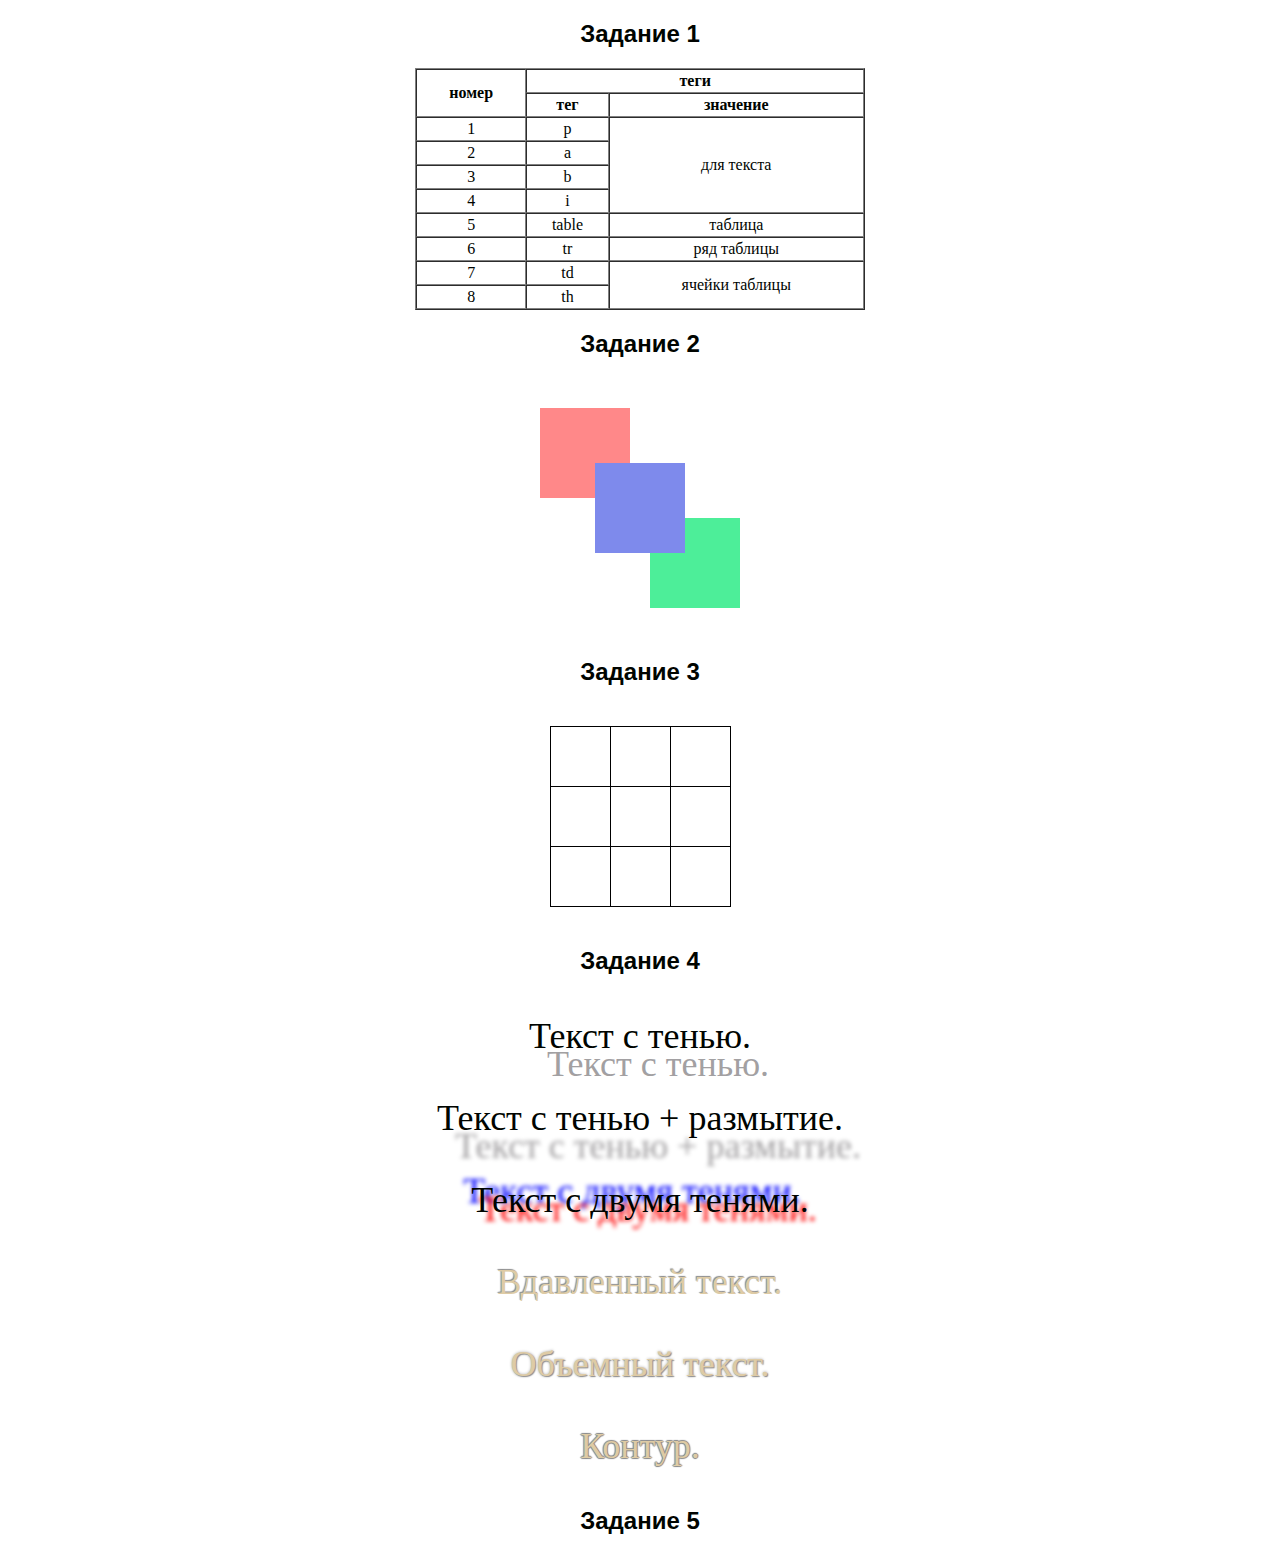
==== index.html @ 70470854 "create project" ====
<!DOCTYPE html>
<html lang="en">
<head>

	<meta charset="UTF-8">
	<meta name="viewport" content="width=device-width, initial-scale=1.0">

	<title>Document</title>

	<link rel="stylesheet" href="source/css/main.css">

</head>
<body>
	
	<!-- ЗАДАНИЕ 1 -->
	<div class="section">
		<div class="section__inner">
			<h2 class="section__title">Задание 1</h2>


			<table align="center" border="1" cellspacing="0" cellpadding="2" width="450">
				<thead>
					<tr>
						<th rowspan="2">номер</th>
						<th colspan="2">теги</th>	
					</tr>
					<tr>
						<th>тег</th>
						<th>значение</th>
					</tr>
				</thead>
				<tbody align="center">
					<tr>
						<td>1</td>
						<td>p</td>
						<td rowspan="4">для текста</td>
					</tr>
					<tr>
						<td>2</td>
						<td>a</td>
					</tr>
					<tr>
						<td>3</td>
						<td>b</td>
					</tr>
					<tr>
						<td>4</td>
						<td>i</td>
					</tr>


					<tr>
						<td>5</td>
						<td>table</td>
						<td>таблица</td>
					</tr>


					<tr>
						<td>6</td>
						<td>tr</td>
						<td>ряд таблицы</td>
					</tr>


					<tr>
						<td>7</td>
						<td>td</td>
						<td rowspan="2">ячейки таблицы</td>
					</tr>
					<tr>
						<td>8</td>
						<td>th</td>
					</tr>
				</tbody>
			</table>


		</div>
	</div>
	<!-- / ЗАДАНИЕ 1 -->



	<!-- ЗАДАНИЕ 2 -->
	<div class="section">
		<div class="section__inner">
			<h2 class="section__title">Задание 2</h2>


			<div class="square">
				<div class="square__block"></div>
			</div>


		</div>
	</div>
	<!-- / ЗАДАНИЕ 2 -->



	<!-- ЗАДАНИЕ 3 -->
	<div class="section">
		<div class="section__inner">
			<h2 class="section__title">Задание 3</h2>


			<table class="task3" align="center">
				<tbody>
					<tr>
						<td></td>
						<td></td>
						<td></td>
					</tr>
					<tr>
						<td></td>
						<td></td>
						<td></td>
					</tr>
					<tr>
						<td></td>
						<td></td>
						<td></td>
					</tr>
				</tbody>
			</table>


		</div>
	</div>
	<!-- / ЗАДАНИЕ 3 -->



	<!-- ЗАДАНИЕ 4 -->
	<div class="section">
		<div class="section__inner">
			<h2 class="section__title">Задание 4</h2>


			<div class="block__text">
				<p class="text text--shadow">Текст с тенью.</p>
				<p class="text text--shadownblur">Текст с тенью + размытие.</p>
				<p class="text text--twoshadow">Текст с двумя тенями.</p>
				<p class="text text--indented">Вдавленный текст.</p>
				<p class="text text--volumetric">Объемный текст.</p>
				<p class="text text--countor">Контур.</p>
			</div>


		</div>
	</div>
	<!-- / ЗАДАНИЕ 4 -->



	<!-- ЗАДАНИЕ 5 -->
	<div class="section">
		<div class="section__inner">
			<h2 class="section__title">Задание 5</h2>
		</div>
	</div>
	<!-- / ЗАДАНИЕ 5 -->

</body>
</html>
---- source/css/main.css ----
* {
  -webkit-box-sizing: border-box;
          box-sizing: border-box;
  color: #000400;
}
body {
  margin: 0;
  padding: 0;
}
h1,
h2,
h3,
h4,
p {
  margin: 0;
  padding: 0;
}
a {
  text-decoration: none;
}
.section {
  max-width: 1180px;
  margin: 0 auto;
  padding: 0 40px;
}
.section__title {
  padding: 20px 0;
  text-align: center;
  font-family: 'Roboto', sans-serif;
}
.square {
  max-width: 200px;
  min-height: 200px;
  margin: 30px auto;
  padding: 0;
  position: relative;
  display: -webkit-box;
  display: -ms-flexbox;
  display: flex;
  -webkit-box-align: center;
      -ms-flex-align: center;
          align-items: center;
  -webkit-box-pack: center;
      -ms-flex-pack: center;
          justify-content: center;
}
.square::before {
  top: 0;
  left: 0;
  background-color: #ff8889;
}
.square::after {
  right: 0;
  bottom: 0;
  background-color: #4dee99;
}
.square::after,
.square::before {
  content: "";
  height: 90px;
  width: 90px;
  position: absolute;
}
.square__block {
  height: 90px;
  width: 90px;
  z-index: 10;
  background-color: #7e8aec;
}
.task3 {
  margin: 20px auto;
  padding: 0;
  border-collapse: collapse;
}
.task3 tr > td {
  height: 60px;
  width: 60px;
  cursor: pointer;
  border: 1px solid black;
}
.task3 tr > td::before {
  content: "♘";
  -webkit-transition: opacity .2s;
  transition: opacity .2s;
  display: -webkit-box;
  display: -ms-flexbox;
  display: flex;
  -webkit-box-align: center;
      -ms-flex-align: center;
          align-items: center;
  -webkit-box-pack: center;
      -ms-flex-pack: center;
          justify-content: center;
  opacity: 0;
  color: red;
  font-size: calc(60px / 1.4);
}
.task3 tr > td:hover::before {
  opacity: 1;
}
.text {
  margin: 0;
  padding: 20px 0;
  text-align: center;
  font-size: 36px;
}
.text--shadow {
  text-shadow: 18px 28px 0 #a2a0a2;
}
.text--shadownblur {
  text-shadow: 18px 28px 4px #a2a0a2;
}
.text--twoshadow {
  text-shadow: 8px 9px 4px #ff0000, -8px -9px 4px #0000ff;
}
.text--indented {
  text-shadow: -1px -1px 1px #888888;
}
.text--volumetric {
  text-shadow: 0 0 3px #a2a0a2, 1px 1px 1px #888888;
}
.text--countor {
  text-shadow: 1px 0 1px #888888, 0 1px 1px #888888, -1px 0 1px #888888, 0 -1px 1px #888888;
}
.text--indented,
.text--volumetric,
.text--countor {
  color: #decba5;
}
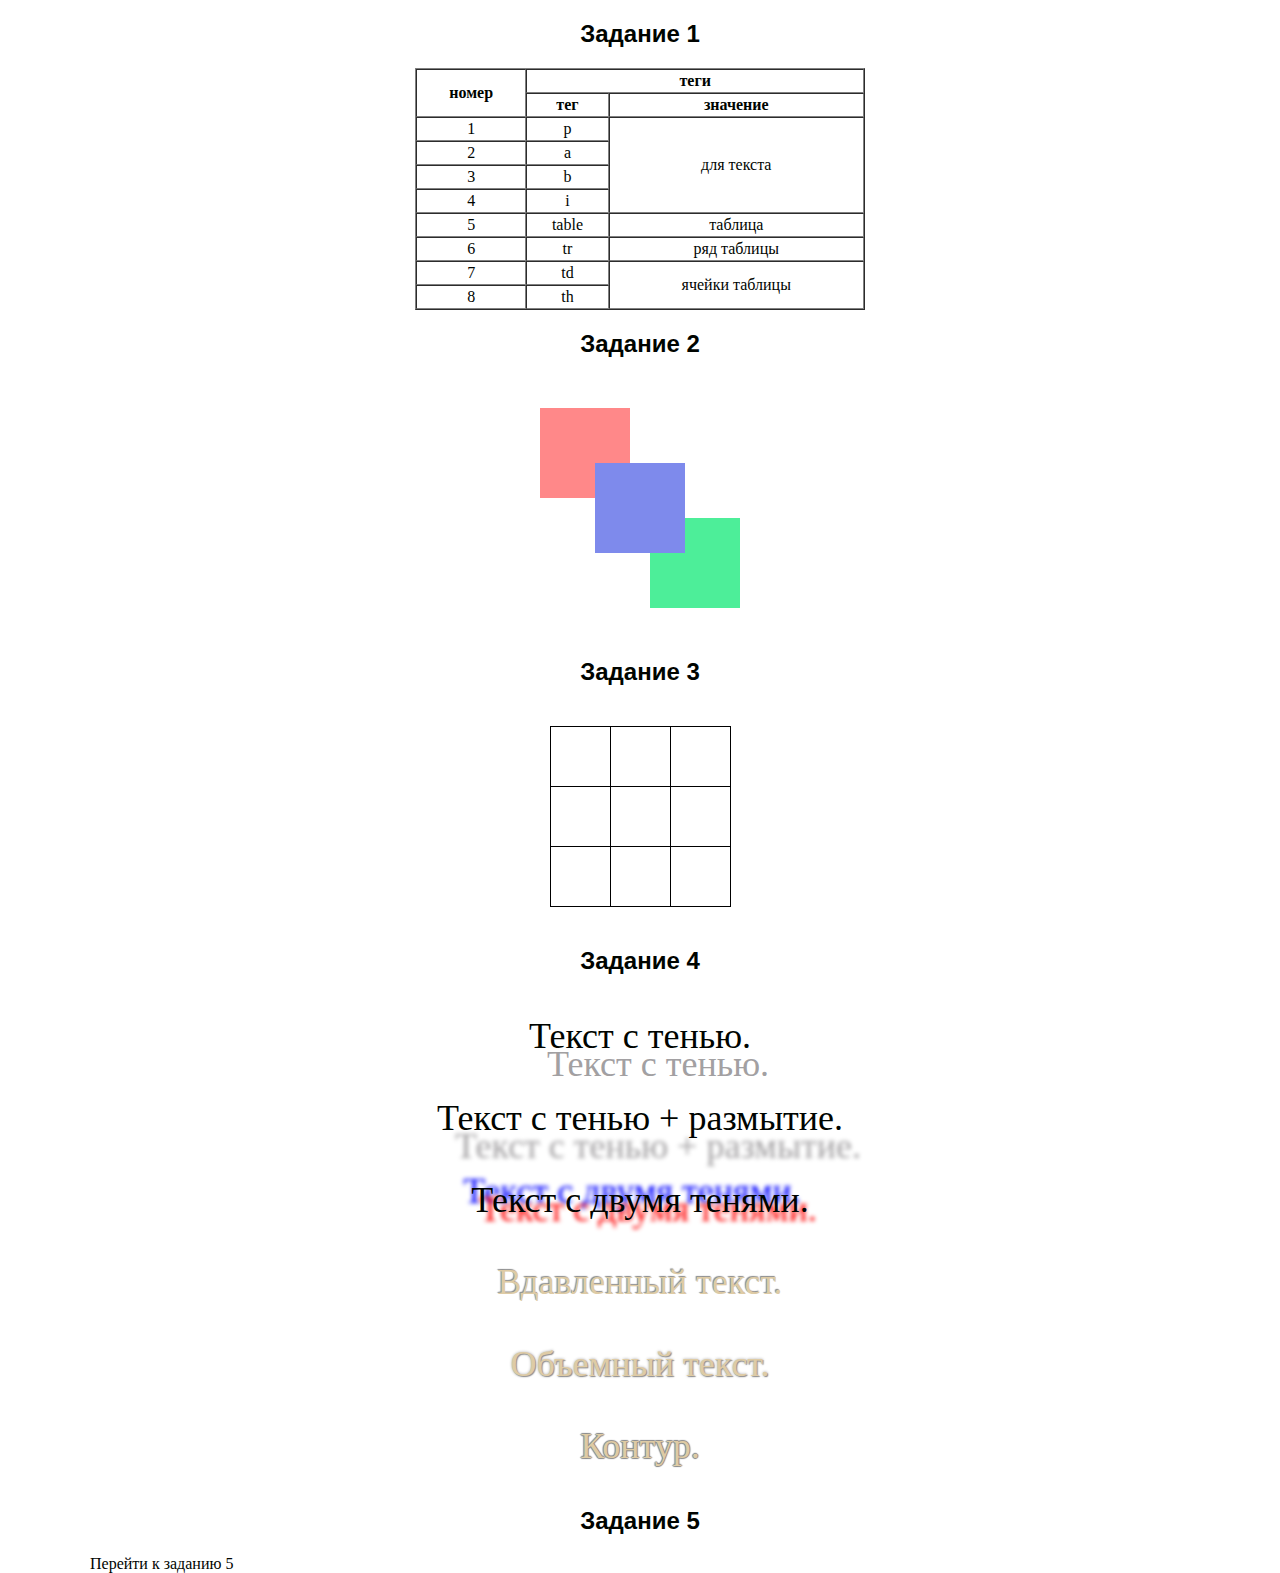
==== commit 51df2fc3: "create file task5" ====
--- a/index.html
+++ b/index.html
@@ -1,166 +1,171 @@
-<!DOCTYPE html>
-<html lang="en">
-<head>
-
-	<meta charset="UTF-8">
-	<meta name="viewport" content="width=device-width, initial-scale=1.0">
-
-	<title>Document</title>
-
-	<link rel="stylesheet" href="source/css/main.css">
-
-</head>
-<body>
-	
-	<!-- ЗАДАНИЕ 1 -->
-	<div class="section">
-		<div class="section__inner">
-			<h2 class="section__title">Задание 1</h2>
-
-
-			<table align="center" border="1" cellspacing="0" cellpadding="2" width="450">
-				<thead>
-					<tr>
-						<th rowspan="2">номер</th>
-						<th colspan="2">теги</th>	
-					</tr>
-					<tr>
-						<th>тег</th>
-						<th>значение</th>
-					</tr>
-				</thead>
-				<tbody align="center">
-					<tr>
-						<td>1</td>
-						<td>p</td>
-						<td rowspan="4">для текста</td>
-					</tr>
-					<tr>
-						<td>2</td>
-						<td>a</td>
-					</tr>
-					<tr>
-						<td>3</td>
-						<td>b</td>
-					</tr>
-					<tr>
-						<td>4</td>
-						<td>i</td>
-					</tr>
-
-
-					<tr>
-						<td>5</td>
-						<td>table</td>
-						<td>таблица</td>
-					</tr>
-
-
-					<tr>
-						<td>6</td>
-						<td>tr</td>
-						<td>ряд таблицы</td>
-					</tr>
-
-
-					<tr>
-						<td>7</td>
-						<td>td</td>
-						<td rowspan="2">ячейки таблицы</td>
-					</tr>
-					<tr>
-						<td>8</td>
-						<td>th</td>
-					</tr>
-				</tbody>
-			</table>
-
-
-		</div>
-	</div>
-	<!-- / ЗАДАНИЕ 1 -->
-
-
-
-	<!-- ЗАДАНИЕ 2 -->
-	<div class="section">
-		<div class="section__inner">
-			<h2 class="section__title">Задание 2</h2>
-
-
-			<div class="square">
-				<div class="square__block"></div>
-			</div>
-
-
-		</div>
-	</div>
-	<!-- / ЗАДАНИЕ 2 -->
-
-
-
-	<!-- ЗАДАНИЕ 3 -->
-	<div class="section">
-		<div class="section__inner">
-			<h2 class="section__title">Задание 3</h2>
-
-
-			<table class="task3" align="center">
-				<tbody>
-					<tr>
-						<td></td>
-						<td></td>
-						<td></td>
-					</tr>
-					<tr>
-						<td></td>
-						<td></td>
-						<td></td>
-					</tr>
-					<tr>
-						<td></td>
-						<td></td>
-						<td></td>
-					</tr>
-				</tbody>
-			</table>
-
-
-		</div>
-	</div>
-	<!-- / ЗАДАНИЕ 3 -->
-
-
-
-	<!-- ЗАДАНИЕ 4 -->
-	<div class="section">
-		<div class="section__inner">
-			<h2 class="section__title">Задание 4</h2>
-
-
-			<div class="block__text">
-				<p class="text text--shadow">Текст с тенью.</p>
-				<p class="text text--shadownblur">Текст с тенью + размытие.</p>
-				<p class="text text--twoshadow">Текст с двумя тенями.</p>
-				<p class="text text--indented">Вдавленный текст.</p>
-				<p class="text text--volumetric">Объемный текст.</p>
-				<p class="text text--countor">Контур.</p>
-			</div>
-
-
-		</div>
-	</div>
-	<!-- / ЗАДАНИЕ 4 -->
-
-
-
-	<!-- ЗАДАНИЕ 5 -->
-	<div class="section">
-		<div class="section__inner">
-			<h2 class="section__title">Задание 5</h2>
-		</div>
-	</div>
-	<!-- / ЗАДАНИЕ 5 -->
-
-</body>
+<!DOCTYPE html>
+<html lang="en">
+<head>
+
+	<meta charset="UTF-8">
+	<meta name="viewport" content="width=device-width, initial-scale=1.0">
+
+	<title>Document</title>
+
+	<link rel="stylesheet" href="source/css/main.css">
+
+</head>
+<body>
+	
+	<!-- ЗАДАНИЕ 1 -->
+	<div class="section">
+		<div class="section__inner">
+			<h2 class="section__title">Задание 1</h2>
+
+
+			<table align="center" border="1" cellspacing="0" cellpadding="2" width="450">
+				<thead>
+					<tr>
+						<th rowspan="2">номер</th>
+						<th colspan="2">теги</th>	
+					</tr>
+					<tr>
+						<th>тег</th>
+						<th>значение</th>
+					</tr>
+				</thead>
+				<tbody align="center">
+					<tr>
+						<td>1</td>
+						<td>p</td>
+						<td rowspan="4">для текста</td>
+					</tr>
+					<tr>
+						<td>2</td>
+						<td>a</td>
+					</tr>
+					<tr>
+						<td>3</td>
+						<td>b</td>
+					</tr>
+					<tr>
+						<td>4</td>
+						<td>i</td>
+					</tr>
+
+
+					<tr>
+						<td>5</td>
+						<td>table</td>
+						<td>таблица</td>
+					</tr>
+
+
+					<tr>
+						<td>6</td>
+						<td>tr</td>
+						<td>ряд таблицы</td>
+					</tr>
+
+
+					<tr>
+						<td>7</td>
+						<td>td</td>
+						<td rowspan="2">ячейки таблицы</td>
+					</tr>
+					<tr>
+						<td>8</td>
+						<td>th</td>
+					</tr>
+				</tbody>
+			</table>
+
+
+		</div>
+	</div>
+	<!-- / ЗАДАНИЕ 1 -->
+
+
+
+	<!-- ЗАДАНИЕ 2 -->
+	<div class="section">
+		<div class="section__inner">
+			<h2 class="section__title">Задание 2</h2>
+
+
+			<div class="square">
+				<div class="square__block"></div>
+			</div>
+
+
+		</div>
+	</div>
+	<!-- / ЗАДАНИЕ 2 -->
+
+
+
+	<!-- ЗАДАНИЕ 3 -->
+	<div class="section">
+		<div class="section__inner">
+			<h2 class="section__title">Задание 3</h2>
+
+
+			<table class="task3" align="center">
+				<tbody>
+					<tr>
+						<td></td>
+						<td></td>
+						<td></td>
+					</tr>
+					<tr>
+						<td></td>
+						<td></td>
+						<td></td>
+					</tr>
+					<tr>
+						<td></td>
+						<td></td>
+						<td></td>
+					</tr>
+				</tbody>
+			</table>
+
+
+		</div>
+	</div>
+	<!-- / ЗАДАНИЕ 3 -->
+
+
+
+	<!-- ЗАДАНИЕ 4 -->
+	<div class="section">
+		<div class="section__inner">
+			<h2 class="section__title">Задание 4</h2>
+
+
+			<div class="block__text">
+				<p class="text text--shadow">Текст с тенью.</p>
+				<p class="text text--shadownblur">Текст с тенью + размытие.</p>
+				<p class="text text--twoshadow">Текст с двумя тенями.</p>
+				<p class="text text--indented">Вдавленный текст.</p>
+				<p class="text text--volumetric">Объемный текст.</p>
+				<p class="text text--countor">Контур.</p>
+			</div>
+
+
+		</div>
+	</div>
+	<!-- / ЗАДАНИЕ 4 -->
+
+
+
+	<!-- ЗАДАНИЕ 5 -->
+	<div class="section">
+		<div class="section__inner">
+			<h2 class="section__title">Задание 5</h2>
+
+
+			<a href="task5.html" class="link-to-task">Перейти к заданию 5</a>
+
+
+		</div>
+	</div>
+	<!-- / ЗАДАНИЕ 5 -->
+
+</body>
 </html>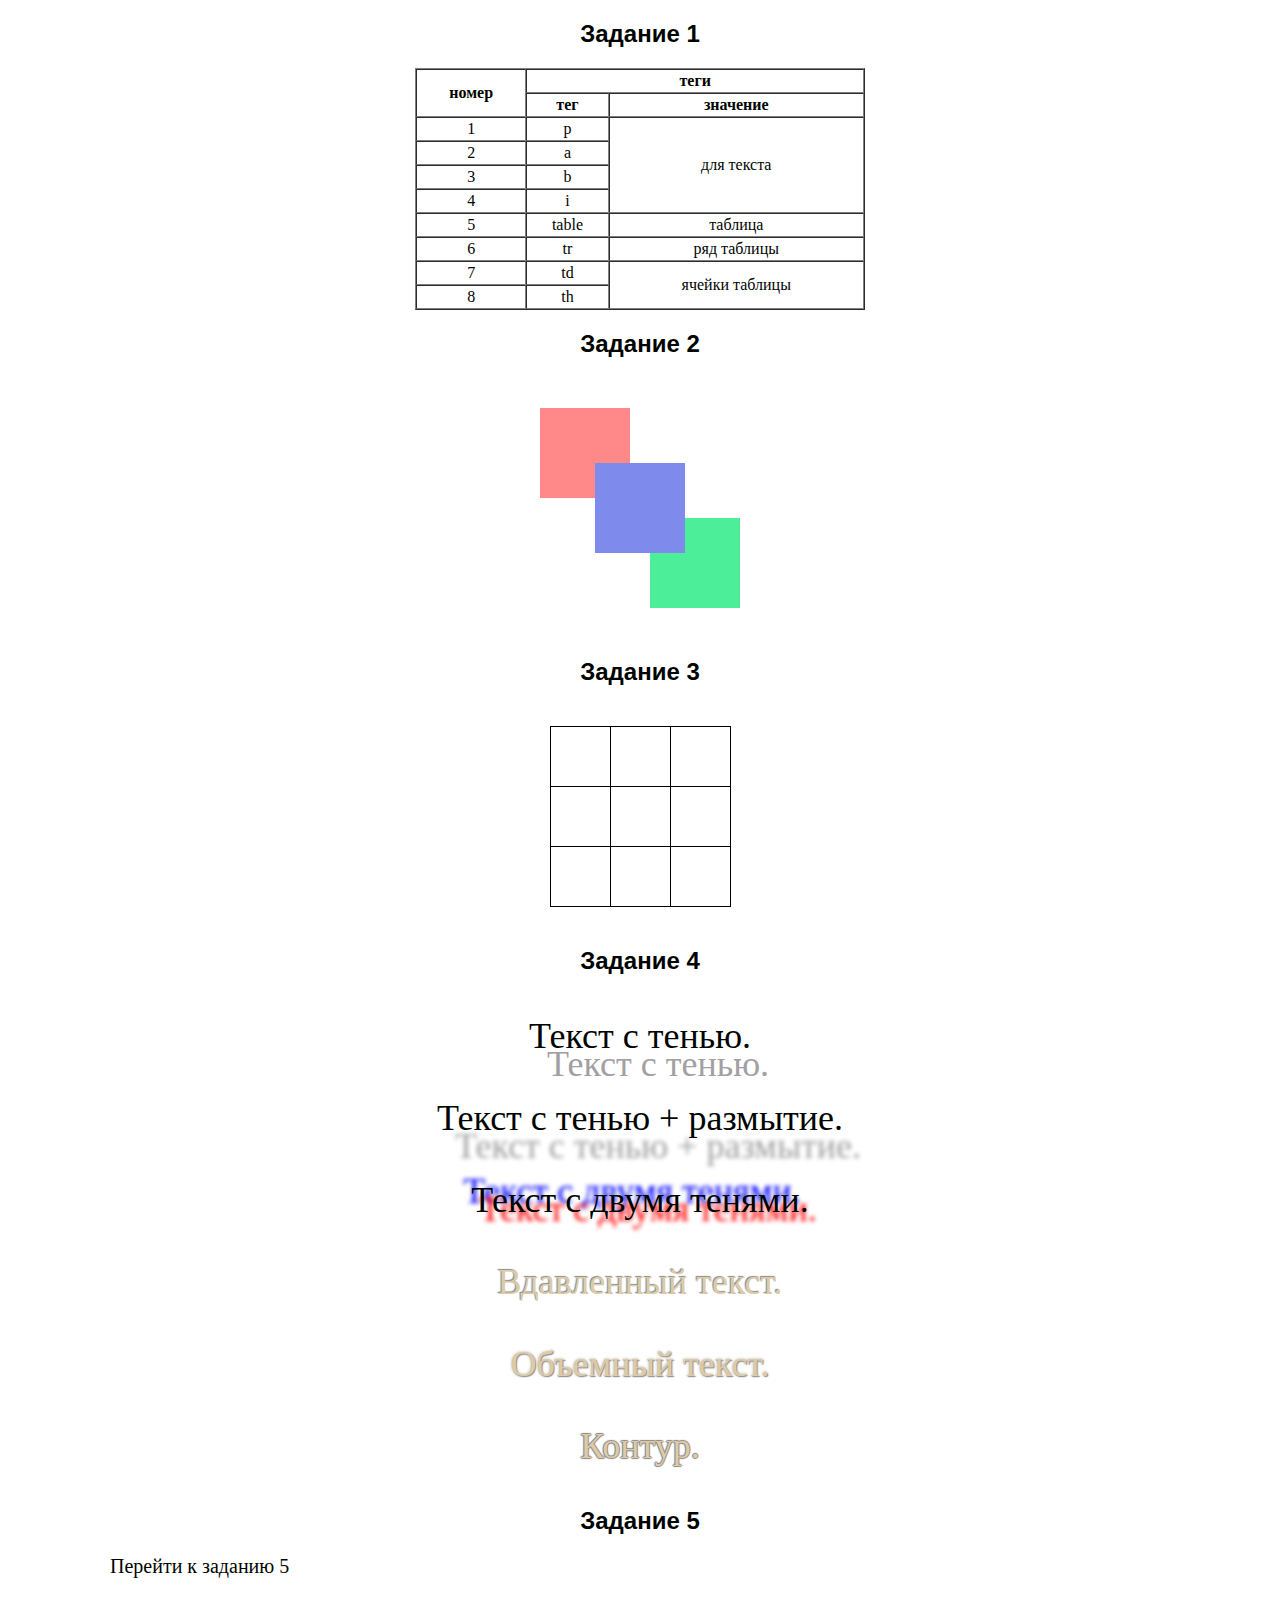
==== commit 0c1477a8: "final update project" ====
--- a/index.html
+++ b/index.html
@@ -160,7 +160,9 @@
 			<h2 class="section__title">Задание 5</h2>
 
 
-			<a href="task5.html" class="link-to-task">Перейти к заданию 5</a>
+			<div class="link-to-task__block">
+				<a href="task5.html" class="link-to-task">Перейти к заданию 5</a>
+			</div>
 
 
 		</div>
--- a/source/css/main.css
+++ b/source/css/main.css
@@ -17,6 +17,31 @@
 }
 a {
   text-decoration: none;
+}
+a.link-to-task {
+  margin: 0;
+  padding: 20px;
+  font-size: 20px;
+}
+a.link-to-task__block {
+  height: 100%;
+  width: 100%;
+  margin: 0 auto;
+}
+a.link-to-task:hover {
+  color: #7e8aec;
+}
+a.link-to-back {
+  margin: 0;
+  padding: 20px;
+  text-transform: uppercase;
+  font-size: 20px;
+  position: fixed;
+  right: 0;
+  bottom: 0;
+}
+a.link-to-back:hover {
+  color: #7e8aec;
 }
 .section {
   max-width: 1180px;
@@ -127,3 +152,16 @@
 .text--countor {
   color: #decba5;
 }
+.unfolding__list__elem {
+  height: 30px;
+  width: 450px;
+  -webkit-transition: width .6s;
+  transition: width .6s;
+  margin: 15px 20px;
+  padding: 0;
+  cursor: pointer;
+  border: 1px solid #ae4c41;
+}
+.unfolding__list__elem:hover ~ .unfolding__list__elem {
+  width: calc(450px * 2.2);
+}
